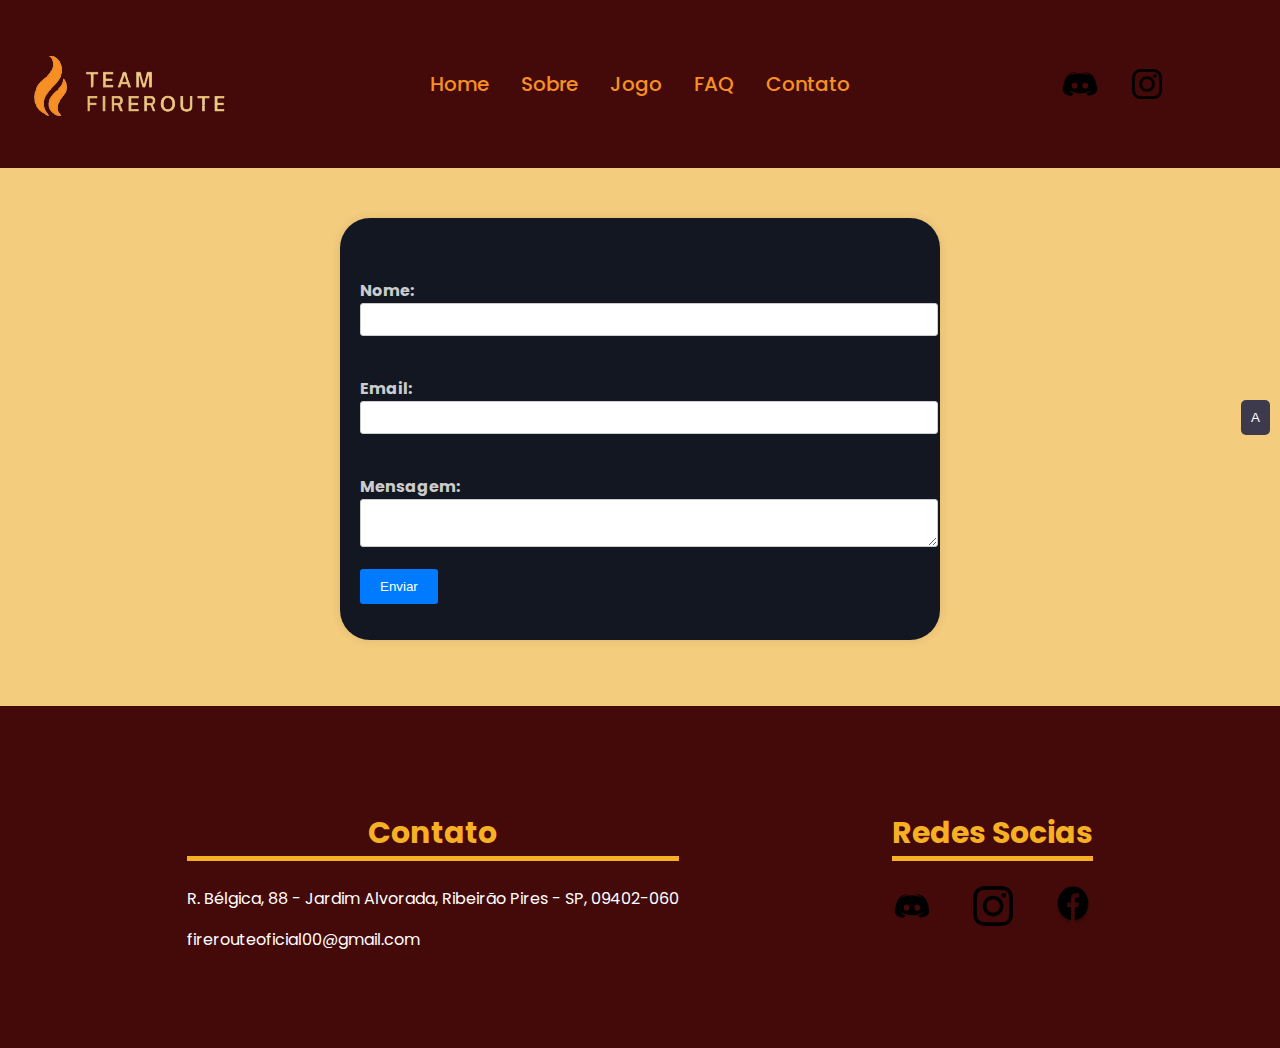
==== contato/contato.html @ cf3377cc "Add files via upload" ====
<!DOCTYPE html>
<html lang="pt-br">
<head>
    <meta charset="UTF-8">
    <meta name="viewport" content="width=device-width, initial-scale=1.0">
    <link href='https://unpkg.com/boxicons@2.1.4/css/boxicons.min.css' rel='stylesheet'>
    <link rel="stylesheet" type="text/css" href="../styles.css">
    <!--CSS GERAL-->
    <link rel="stylesheet" type="text/css" href="../GeneralCss.css">
    <title>Fire Route - Contato</title>
</head>
<body>
    <header>

            <!--JOGO-->
        <nav class="navigation">
            <!--Logo-->
            <img class="logo" src="../img/7.png" alt="logo">
            
            <ul class="nav-menu">
                <li class="nav-item"><a href="../index.html">Home</a></li>
                <li class="nav-item"><a href="../sobre/sobre.html">Sobre</a></li>
                <li class="nav-item"><a href="https://gx.games/pt-br/games/mrpgy4/fire-route/tracks/daaaab61-e8d7-4c6b-9e4e-8dacef0779ef/">Jogo</a></li>
                <li class="nav-item"><a href="../faq/faq.html">FAQ</a></li>
                <li class="nav-item"><a href="../contato/contato.html">Contato</a></li>
            </ul>
    
                        <div class="menu-redes">
                            <img class="redes" src="../img/discordia.png"/>
            
                            <img class="redes i" src="../img/instagram.png"/>
                        </div>

                        <div class="menu-hamburguer">
                            <span class="bar"></span>
                            <span class="bar"></span>
                            <span class="bar"></span>   
                        </div> 
            </nav>
    </header>

<!--Aumentar FONTE-->
<button id="main-button">A</button>
<div class="btn-container" id="button-container">
    
    <button id="increase-font" title="Aumentar fonte">A +</button>
    <button  id="decrease-font" title="Diminuir fonte">A -</button>
</div>


    <main>
        <section>
            <div class="container">
                <form id="contactForm">
                  <div class="form-group">
                    <label for="nome">Nome:</label>
                    <input type="text" id="nome" name="nome" required>
                  </div>
                  <div class="form-group">
                    <label for="email">Email:</label>
                    <input type="email" id="email" name="email" required>
                  </div>
                  <div class="form-group">
                    <label for="mensagem">Mensagem:</label>
                    <textarea id="mensagem" name="mensagem" required></textarea>
                  </div>
                  <button type="submit">Enviar</button>
                </form>
                <p id="statusMsg"></p>
              </div>
        </section>


    </main>




    <footer>
        <div class="content-footer">
            <div class="contato">
                <h2 class="titulo-footer">Contato</h2>

                <p class="text-footer">R. Bélgica, 88 - Jardim Alvorada, Ribeirão Pires - SP, 09402-060</p>
                <p class="text-footer">firerouteoficial00@gmail.com</p>
            </div>

            <div class="redes-footer">
                <h2 class="titulo-footer">Redes Socias</h2>
                <div class="icon">
                    <img class="redes fm" src="../img/discordia.png" alt="">
                    <img class="redes fm" src="../img//instagram.png" alt="">
                    <img class="redes fm" src="../img/face.png" alt="">
                </div>
            </div>
        </div>
    </footer>

    <script src="../script.js"></script>
</body>
</html>
---- styles.css ----
@import url('https://fonts.googleapis.com/css2?family=Poppins:wght@300;400;500;600;700&display=swap');




/*PÁGINA HOME*/


html, body{
    margin: 0 auto;
    padding: 0;
    font-family: 'Poppins', sans-serif;
    overflow-x: hidden; /*remover scrool horizontal*/
  
}

*{
    
    text-decoration: none;
}

/*NAVIGATION*/


.navigation{
    
    display: flex;
    align-items: center;
    justify-content: space-between;
    background-color: #440A0A;
    width: 100%;
    padding: 2rem 0 2rem 2rem;
    position: fixed;

}




section{
    padding: 1rem 5rem;
    background-color: #F4CC7D;
}


.navigation .logo{
    width: 200px;
    height: 69px;
    
}

.navigation ul{
    display: flex;
    list-style: none;
    align-items: center;
    gap: 2rem;
}


/*MENU OPTIONS*/
.navigation .nav-item a{
    color: #F79024;
    font-size: 20px;
    font-weight: 500;
    transition: all 0.5s;
    right: -100%;
    
}

.navigation .nav-item a:hover{
    color:#5EC57E;
}

.menu-hamburguer{
    cursor: pointer;
    display: none;
}
/*MENU HAMBURGUER*/
.menu-hamburguer .bar{
    display: block;
    width: 20px;
    height: 3px;
    border-radius: 3px;
    background: #5EC57E;
    margin: 5px auto;
    transition: all 0.3s;
    
} 

.menu-redes{
    display: flex;
    align-items: center;
    margin: 0 20px;
    gap: 2rem;
    margin-right: 150px;
    padding: 2rem 0 2rem 2rem;
}

.redes{
    width: 40px;
    height: 40px;
    
}

.i{
    width: 30px;
    height: 30px;
}

@media only screen and (max-width: 998px){
 
   .menu-redes{
        
        margin-left: auto;
   }

   .navigation{
        padding: 18px 20px;
   }

    
    .menu-hamburguer{
        display: block;
        margin-right: 100px;
        gap: 2rem;
    }

    .menu-hamburguer.ativo .bar:nth-child(1){
        transform: translateY(8px) rotate(45deg);
    }

    .menu-hamburguer.ativo .bar:nth-child(2){
        opacity: 0;
    }

    .menu-hamburguer.ativo .bar:nth-child(3){
        transform: translateY(-8px) rotate(-45deg);
    }

    .nav-menu {
        position: fixed;
        right: -100%;
        top: 70px;
        width: -100%;
        height: 100%;
        flex-direction: column;
        background: #440A0A;
        gap: -10px;
        transition:  0.3s;
        margin: 50px 0;
        /*padding: 10px 20px;  tentativa de espacamento pro texto fica separado quando diminuir a tela*/
    }

    .nav-menu.ativo{
        right: 0;
        width: 50%;
    }
    .nav-item{
        margin: 16px 0 ;
    }

    


} 



@media (max-width: 785px){
    .navigation{
        padding: 18px 20px;
        
    }
   
   
}



.img-banner{
    width: 100%;
    height: 100vh;
    padding: 2rem 0;
    z-index: 2;
}

.banner{
    background: #922015;
    padding: 5rem;
}

.botao-jogar{ 

    padding: 0.5rem 3rem;
    font-size: 20px;
    border-radius: 25px;
    border: none;
    background-color: #3E3A4E;
    color: #fff;
    
 }



   
 .botao-jogar:hover{
        cursor: pointer;
 }


.titulo-sobre{
    text-align: center;
    font-family: system-ui, -apple-system, BlinkMacSystemFont, 'Segoe UI', Roboto, Oxygen, Ubuntu, Cantarell, 'Open Sans', 'Helvetica Neue', sans-serif;
    font-size: 2rem;
    color: #5EC57E;
}

.sobre{
    display: flex;
    gap: 1rem;
}

.content-sobre{
    margin: 0 auto;
}

.content-sobre p {
    font-family: system-ui, -apple-system, BlinkMacSystemFont, 'Segoe UI', Roboto, Oxygen, Ubuntu, Cantarell, 'Open Sans', 'Helvetica Neue', sans-serif;
    font-size: 20px;
}

.botao{
    padding: 0.5rem 3rem;
    margin-top: 2rem;
    font-size: 20px;
    border-radius: 25px;
    border: none;
    background-color: #3E3A4E;
    color: #fff;
}
.botao:hover{
    cursor: pointer;
}

.tamanho{
    border-radius: 25px;
}

.objetivo{
    width: 50%;
    border-radius: 25px;
}

#time{
    background-color: #121722;
}

.titulo-content{
    display: flex;
    justify-content: center;
    align-items: center;
    gap: 1rem;
    margin-bottom: 2rem;
}
.titulo{
    font-size: 50px;
    font-family: system-ui, -apple-system, BlinkMacSystemFont, 'Segoe UI', Roboto, Oxygen, Ubuntu, Cantarell, 'Open Sans', 'Helvetica Neue', sans-serif;
    color: #C41100;
}

.time{
    display: flex;
    flex-wrap: wrap;
    justify-content: center;
    gap: 2rem;
}

.card{
    width: 28%;
    padding: 1rem;
    border: 5px solid red;
    border-radius: 25px;
    display: flex;
    flex-direction: column;
    align-items: center;
    justify-content: space-between;
}

.foto-m{
    width: 70%;
    border-radius: 50%;
}
.nome{
    font-size: 30px;
    color: #CE4B33;
    font-family: system-ui, -apple-system, BlinkMacSystemFont, 'Segoe UI', Roboto, Oxygen, Ubuntu, Cantarell, 'Open Sans', 'Helvetica Neue', sans-serif;   
}

.competencias{
    color: #5EC57E;
    font-size: 20px;

    font-family: 'Poppins', sans-serif;
}

.midias{
    display: flex;
    justify-content: space-around;
    width: 100%;

}
.m{
    width: 60px;
    height: 60px;
}

/*Arredondamento de mídias*/
.i-midia{
    border-radius: 39%;
}

.f-midia{
    border-radius: 15%;
}

.d-disc{
    border-radius: 5%;
}

footer{
    padding: 5rem;
    background-color: #440A0A;
}

.content-footer{
    display: flex;
    justify-content: space-around;
}

.titulo-footer{
    color: #F7B024;
    font-size: 30px;
    text-align: center;
    
    border-bottom: #F7B024 solid 5px;
}

.text-footer{
    color: #fff;
}

.icon{
    display: flex;
    justify-content: space-between;
}


@media( max-width:868px) {
    .sobre{
        flex-direction: column;
    }
    .time{
        flex-direction: column;
    }
    .card{
        width: 100%;
    }
    .content-footer{
        flex-direction: column;
        gap: 2rem;
    }
    .icon{
        flex-direction: column;
        align-items: center;
        gap: 2rem;
    }
    .fm{
        width: 70px;
        height: 70px;
    }
}
---- GeneralCss.css ----
/*Arquivo de css presente em várias páginas */

/*Acessibilidade*/

 /* Estilo para os botões de aumentar e diminuir */
 .btn-container {
    display: flex;
    flex-direction: column;
    position: absolute;
    top: 450px;
    right: -100px; /* Posição inicial escondida */
    background-color: #f1f1f1;
    padding: 10px;
    border-radius: 5px;
    transition: right 0.3s ease-in-out;
    position: fixed;
  }

  .show {
    right: 0;
  }

  #main-button {
    position: fixed;
    top: 400px;
    right: 10px;
    padding: 10px;
    border: none;
    background-color: #3E3A4E;
    color: white;
    border-radius: 5px;
    cursor: pointer;
  }

  /* Estilo para os botões de aumentar e diminuir */
  .btn-container button {
    margin-bottom: 5px;
    border: none;
    background: none;
    color: #333;
    cursor: pointer;
    
  }



  /*FORMULARIO DE CONTATO*/

  .container {
    width: 50%;
    margin: 50px auto;
    background-color: #121722; 
    padding: 20px;
    border-radius: 30px;
    box-shadow: 0 0 10px rgba(0, 0, 0, 0.1);
    margin-top: 18%;
    font-family: 'Poppins', sans-serif;
  }
  
  
  .form-group {
    margin-bottom: 15px;
    margin-top: 40px;
  }
  
  label {
    display: block;
    font-weight: bold;
    margin-top: 5%;
    color: #ccc;
  }
  
  input[type="text"],
  input[type="email"],
  textarea {
    width: 100%;
    padding: 8px;
    border-radius: 3px;
    border: 1px solid #ccc;
  
  }
  
  button {
    padding: 10px 20px;
    background-color: #007bff;
    color: #fff;
    border: none;
    border-radius: 3px;
    cursor: pointer;
  
  }
  
  button:hover {
    background-color: #0056b3;
  }
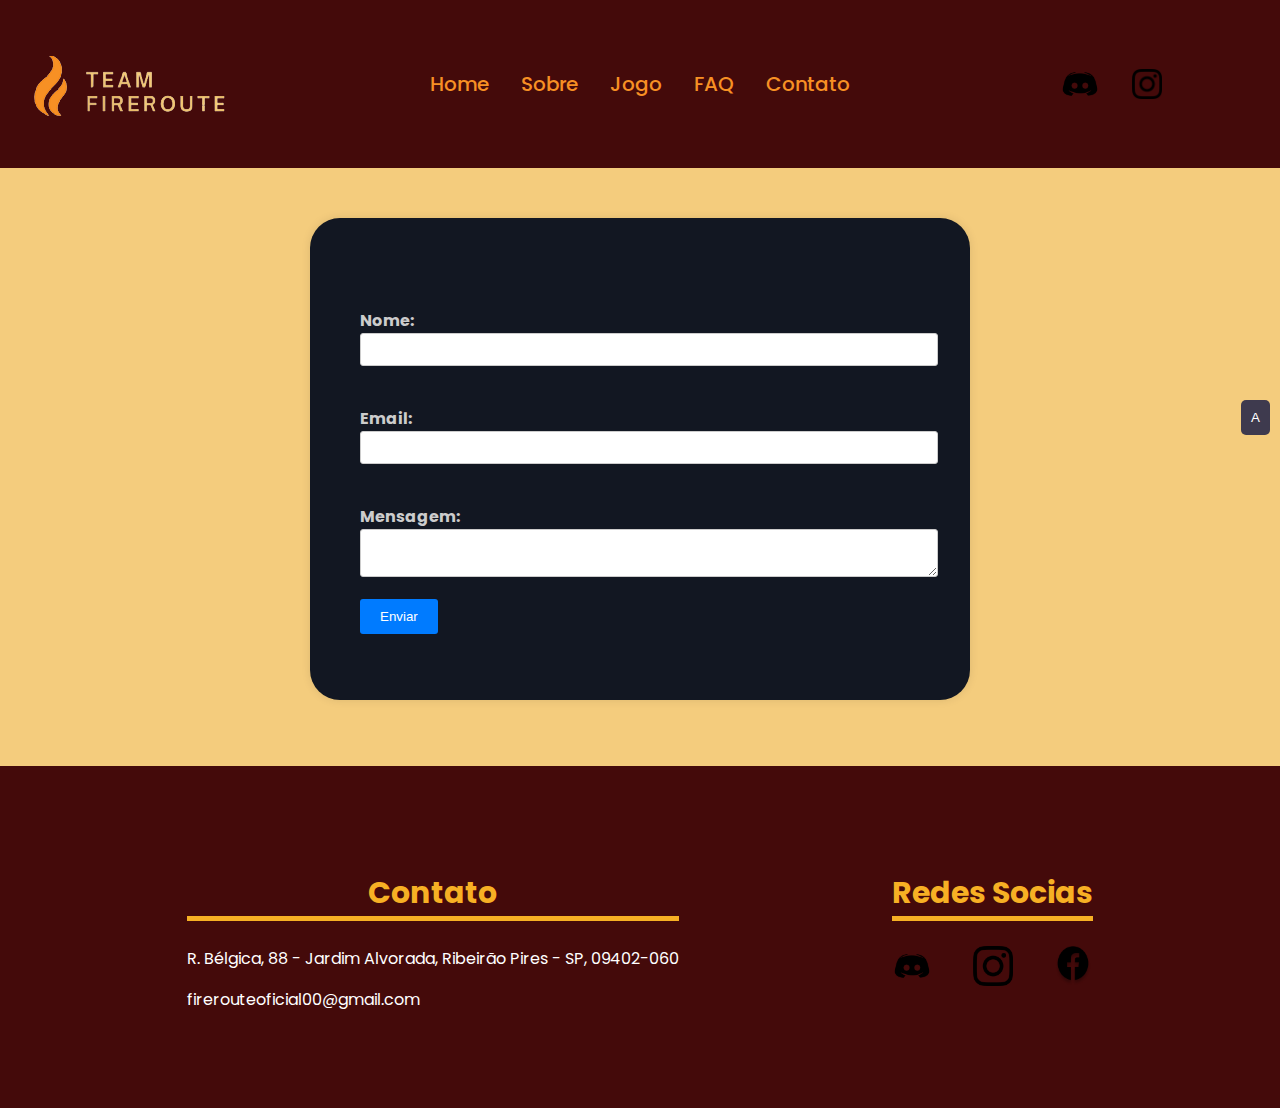
==== commit 7d0bdf79: "Correção da API de email" ====
--- a/contato/contato.html
+++ b/contato/contato.html
@@ -51,7 +51,7 @@
     <main>
         <section>
             <div class="container">
-                <form id="contactForm">
+                <form id="contactForm" action="https://formsubmit.co/firerouteoficial00@gmail.com.com" method="POST">
                   <div class="form-group">
                     <label for="nome">Nome:</label>
                     <input type="text" id="nome" name="nome" required>
--- a/GeneralCss.css
+++ b/GeneralCss.css
@@ -50,7 +50,7 @@
     width: 50%;
     margin: 50px auto;
     background-color: #121722; 
-    padding: 20px;
+    padding: 50px;
     border-radius: 30px;
     box-shadow: 0 0 10px rgba(0, 0, 0, 0.1);
     margin-top: 18%;
